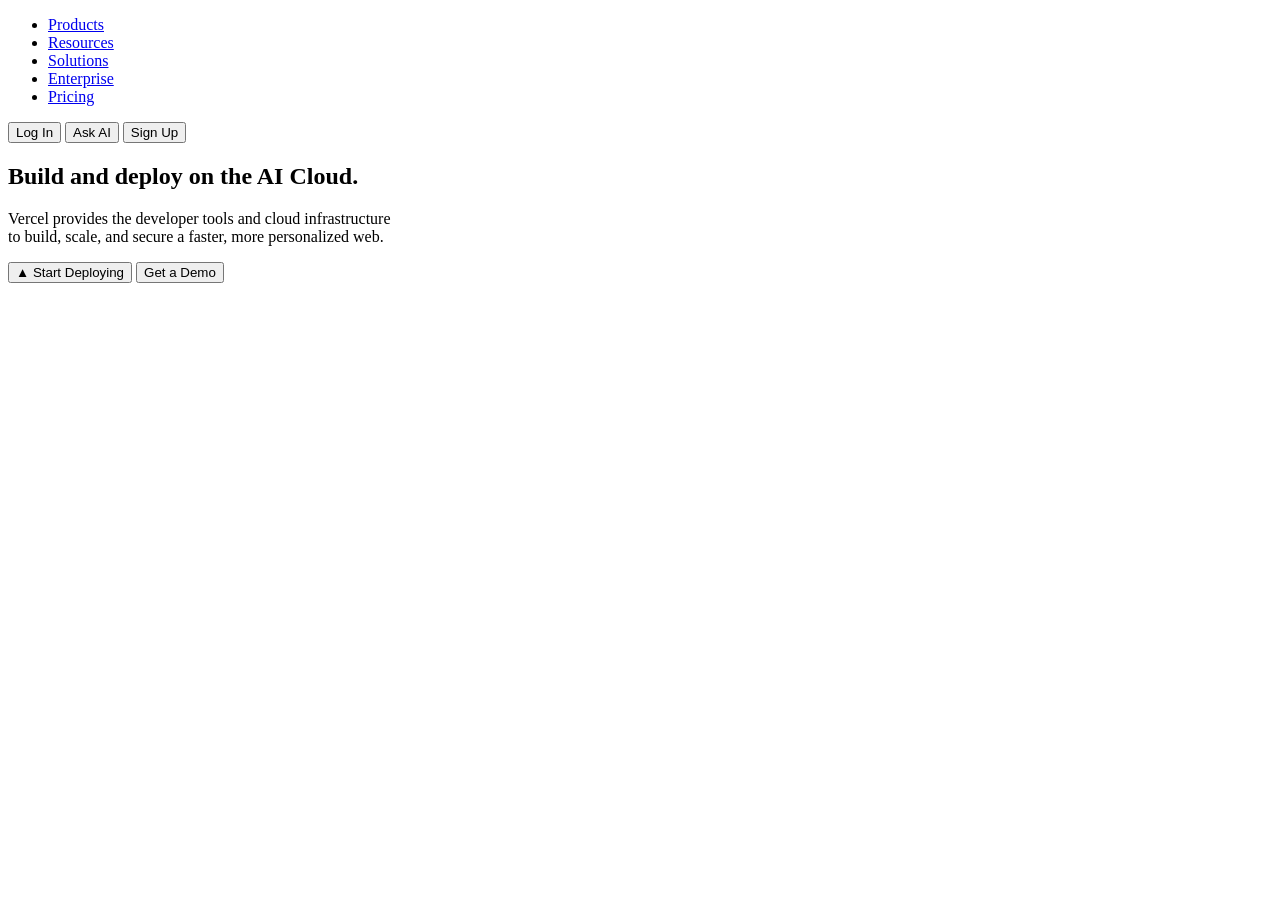
==== index.html @ af770a02 "Update and rename L.html to index.html" ====
<!DOCTYPE html>
<html lang="en">
<head>
  <meta charset="UTF-8">
  <meta name="viewport" content="width=device-width, initial-scale=1.0">
  <title>Vercel - Build and deploy on the AI Cloud</title>
  <link rel="stylesheet" href="Vercel/style.css">
</head>
<body>
  <!-- Navigation Bar -->
  <nav class="navbar">
    <div class="navbar-container">
      <div class="navbar-logo">
      </div>
      
      <ul class="navbar-menu">
        <li><a href="#products">Products</a></li>
        <li><a href="#resources">Resources</a></li>
        <li><a href="#solutions">Solutions</a></li>
        <li><a href="#enterprise">Enterprise</a></li>
        <li><a href="#pricing">Pricing</a></li>
      </ul>
      
      <div class="navbar-buttons">
        <button class="btn-login">Log In</button>
        <button class="btn-secondary">Ask AI</button>
        <button class="btn-signup">Sign Up</button>
      </div>
    </div>
  </nav>

  <!-- Hero Section -->
  <section class="hero">
    <div class="hero-content">
      <h1 class="hero-title">Build and deploy on the AI Cloud.</h1>
      <p class="hero-description">
        Vercel provides the developer tools and cloud infrastructure<br>
        to build, scale, and secure a faster, more personalized web.
      </p>
      
      <div class="hero-buttons">
        <button class="btn-primary">
          <span class="triangle-icon">▲</span>
          Start Deploying
        </button>
        <button class="btn-secondary-dark">Get a Demo</button>
      </div>
    </div>

    <!-- Gradient Background Element -->
    <div class="gradient-pyramid"></div>
  </section>

</body>
</html>
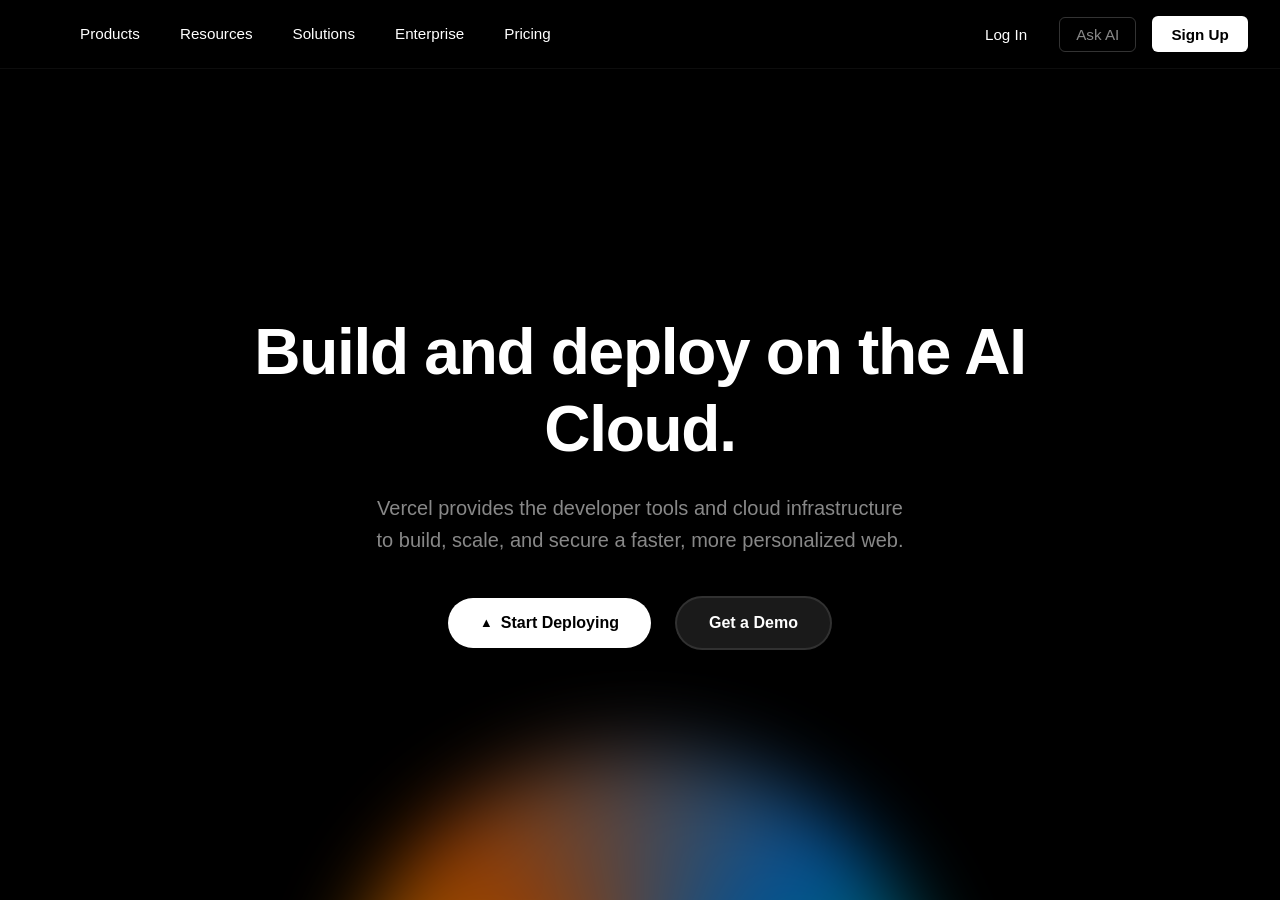
==== commit fe15d0cc: "Fix HTML encoding and update stylesheet link" ====
--- a/index.html
+++ b/index.html
@@ -4,7 +4,7 @@
   <meta charset="UTF-8">
   <meta name="viewport" content="width=device-width, initial-scale=1.0">
   <title>Vercel - Build and deploy on the AI Cloud</title>
-  <link rel="stylesheet" href="Vercel/style.css">
+  <link rel="stylesheet" href="style.css">
 </head>
 <body>
   <!-- Navigation Bar -->
--- a/style.css
+++ b/style.css
@@ -0,0 +1,284 @@
+/* Global Styles */
+* {
+  margin: 0;
+  padding: 0;
+  box-sizing: border-box;
+}
+
+body {
+  background-color: #000000;
+  color: #ffffff;
+  font-family: -apple-system, BlinkMacSystemFont, 'Segoe UI', 'Roboto', 'Oxygen', 'Ubuntu', 'Cantarell', sans-serif;
+  overflow-x: hidden;
+}
+
+/* Navigation Bar */
+.navbar {
+  position: fixed;
+  top: 0;
+  width: 100%;
+  background-color: rgba(0, 0, 0, 0.8);
+  backdrop-filter: blur(10px);
+  border-bottom: 1px solid rgba(255, 255, 255, 0.05);
+  z-index: 1000;
+  padding: 1rem 2rem;
+}
+
+.navbar-container {
+  max-width: 1400px;
+  margin: 0 auto;
+  display: flex;
+  align-items: center;
+  justify-content: space-between;
+}
+
+.navbar-logo {
+  display: flex;
+  align-items: center;
+  gap: 0.5rem;
+  font-size: 1.5rem;
+  font-weight: 700;
+  cursor: pointer;
+}
+
+.logo-triangle {
+  font-size: 1.2rem;
+}
+
+.logo-text {
+  letter-spacing: 0.5px;
+}
+
+.navbar-menu {
+  display: flex;
+  list-style: none;
+  gap: 2.5rem;
+  flex: 1;
+  margin: 0 3rem;
+}
+
+.navbar-menu a {
+  color: #ffffff;
+  text-decoration: none;
+  font-size: 0.95rem;
+  transition: color 200ms ease;
+}
+
+.navbar-menu a:hover {
+  color: #888888;
+}
+
+.navbar-buttons {
+  display: flex;
+  gap: 1rem;
+  align-items: center;
+}
+
+.btn-login {
+  background: transparent;
+  border: none;
+  color: #ffffff;
+  cursor: pointer;
+  font-size: 0.95rem;
+  padding: 0.5rem 1rem;
+  transition: color 200ms ease;
+}
+
+.btn-login:hover {
+  color: #888888;
+}
+
+.btn-secondary {
+  background: transparent;
+  border: 1px solid rgba(255, 255, 255, 0.2);
+  color: #888888;
+  border-radius: 6px;
+  padding: 0.5rem 1rem;
+  font-size: 0.95rem;
+  cursor: pointer;
+  transition: all 200ms ease;
+}
+
+.btn-secondary:hover {
+  border-color: rgba(255, 255, 255, 0.4);
+  color: #ffffff;
+}
+
+.btn-signup {
+  background-color: #ffffff;
+  color: #000000;
+  border: none;
+  border-radius: 6px;
+  padding: 0.6rem 1.2rem;
+  font-size: 0.95rem;
+  font-weight: 600;
+  cursor: pointer;
+  transition: all 200ms ease;
+}
+
+.btn-signup:hover {
+  background-color: #f2f2f2;
+  transform: translateY(-2px);
+  box-shadow: 0 6px 14px rgba(0, 0, 0, 0.3);
+}
+
+/* Hero Section */
+.hero {
+  min-height: 100vh;
+  display: flex;
+  flex-direction: column;
+  align-items: center;
+  justify-content: center;
+  padding: 6rem 2rem 2rem;
+  position: relative;
+  overflow: hidden;
+}
+
+.hero-content {
+  text-align: center;
+  z-index: 10;
+  max-width: 900px;
+}
+
+.hero-title {
+  font-size: 4rem;
+  font-weight: 700;
+  line-height: 1.2;
+  margin-bottom: 1.5rem;
+  letter-spacing: -0.02em;
+}
+
+.hero-description {
+  font-size: 1.25rem;
+  color: #888888;
+  line-height: 1.6;
+  margin-bottom: 2.5rem;
+  font-weight: 400;
+}
+
+.hero-buttons {
+  display: flex;
+  gap: 1.5rem;
+  justify-content: center;
+  align-items: center;
+}
+
+.btn-primary {
+  background-color: #ffffff;
+  color: #000000;
+  border: none;
+  border-radius: 50px;
+  padding: 1rem 2rem;
+  font-size: 1rem;
+  font-weight: 600;
+  cursor: pointer;
+  display: flex;
+  align-items: center;
+  gap: 0.5rem;
+  transition: all 200ms ease;
+  box-shadow: 0 4px 14px rgba(0, 0, 0, 0.3);
+}
+
+.btn-primary:hover {
+  background-color: #f2f2f2;
+  transform: translateY(-3px);
+  box-shadow: 0 8px 20px rgba(0, 0, 0, 0.4);
+}
+
+.btn-primary:active {
+  transform: translateY(-1px);
+}
+
+.triangle-icon {
+  font-size: 0.8rem;
+}
+
+.btn-secondary-dark {
+  background-color: #1a1a1a;
+  color: #ffffff;
+  border: 2px solid rgba(255, 255, 255, 0.1);
+  border-radius: 50px;
+  padding: 1rem 2rem;
+  font-size: 1rem;
+  font-weight: 600;
+  cursor: pointer;
+  transition: all 200ms ease;
+}
+
+.btn-secondary-dark:hover {
+  background-color: #2a2a2a;
+  border-color: rgba(255, 255, 255, 0.2);
+  transform: translateY(-3px);
+  box-shadow: 0 8px 20px rgba(0, 0, 0, 0.4);
+}
+
+.btn-secondary-dark:active {
+  transform: translateY(-1px);
+}
+
+/* Gradient Pyramid Background */
+.gradient-pyramid {
+  position: absolute;
+  bottom: -50%;
+  left: 50%;
+  transform: translateX(-50%);
+  width: 600px;
+  height: 600px;
+  background: conic-gradient(
+    from 45deg,
+    #0088ff 0deg,
+    #00ff00 90deg,
+    #ffff00 180deg,
+    #ff6600 270deg,
+    #0088ff 360deg
+  );
+  border-radius: 50%;
+  filter: blur(40px);
+  opacity: 0.6;
+  z-index: 1;
+}
+
+/* Pyramid lines effect using clip-path */
+.gradient-pyramid::before {
+  content: '';
+  position: absolute;
+  bottom: 0;
+  left: 50%;
+  transform: translateX(-50%);
+  width: 0;
+  height: 0;
+  border-left: 120px solid transparent;
+  border-right: 120px solid transparent;
+  border-bottom: 300px solid rgba(255, 255, 255, 0.05);
+  filter: blur(1px);
+}
+
+/* Responsive Design */
+@media (max-width: 768px) {
+  .navbar-menu {
+    gap: 1.5rem;
+    margin: 0 1.5rem;
+  }
+
+  .navbar-buttons {
+    gap: 0.5rem;
+  }
+
+  .hero-title {
+    font-size: 2.5rem;
+  }
+
+  .hero-description {
+    font-size: 1rem;
+  }
+
+  .hero-buttons {
+    flex-direction: column;
+    gap: 1rem;
+  }
+
+  .btn-primary,
+  .btn-secondary-dark {
+    width: 100%;
+  }
+} 
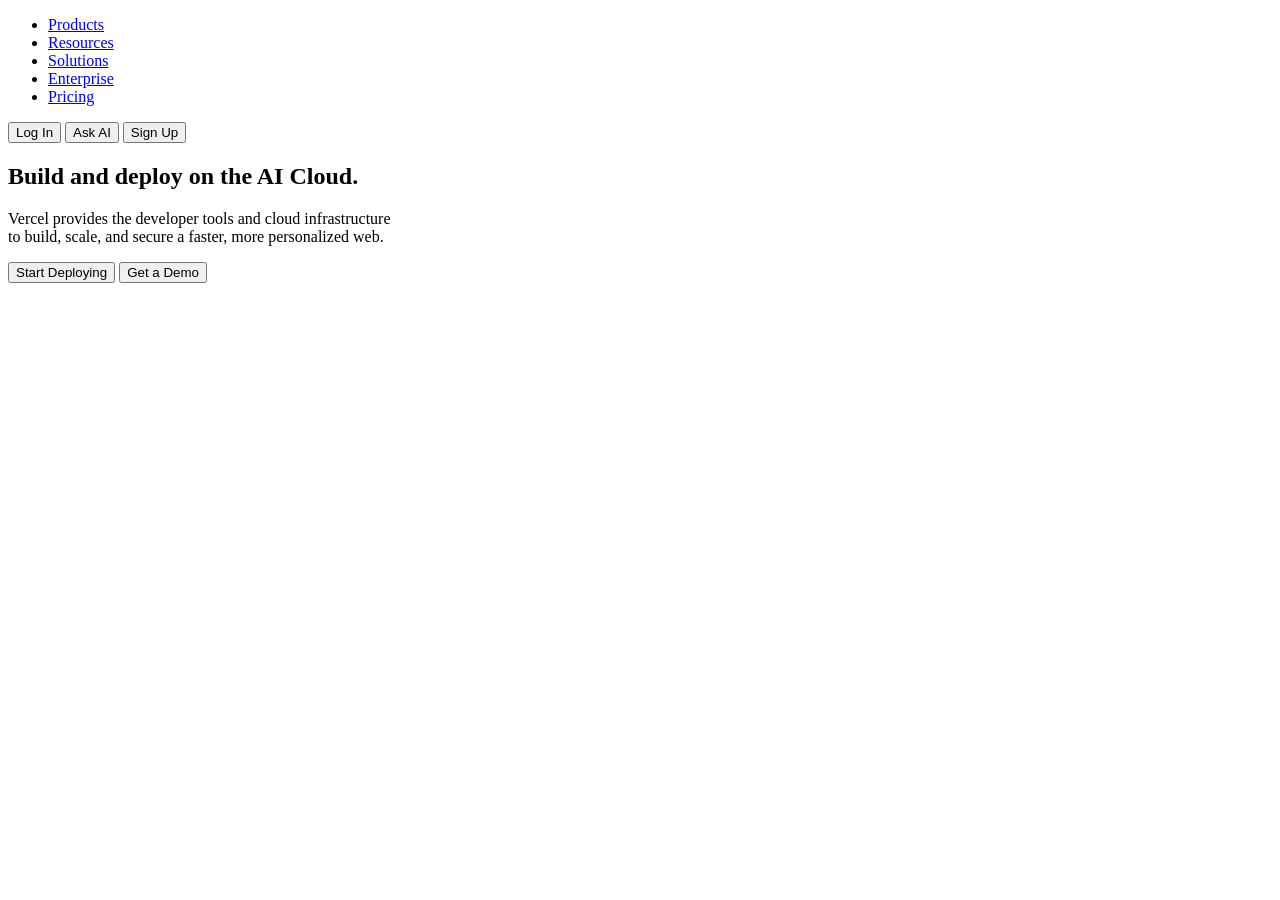
==== commit 7802b8ec: "Fix HTML formatting and remove unnecessary characters" ====
--- a/index.html
+++ b/index.html
@@ -40,7 +40,6 @@
       
       <div class="hero-buttons">
         <button class="btn-primary">
-          <span class="triangle-icon">▲</span>
           Start Deploying
         </button>
         <button class="btn-secondary-dark">Get a Demo</button>
--- a/style.css
+++ b/style.css
@@ -1,284 +1,55 @@
-/* Global Styles */
-* {
-  margin: 0;
-  padding: 0;
-  box-sizing: border-box;
-}
+<!DOCTYPE html>
+<html lang="en">
+<head>
+  <meta charset="UTF-8">
+  <meta name="viewport" content="width=device-width, initial-scale=1.0">
+  <title>Vercel - Build and deploy on the AI Cloud</title>
+  <link rel="stylesheet" href="style.css">
+</head>
+<body>
+  <!-- Navigation Bar -->
+  <nav class="navbar">
+    <div class="navbar-container">
+      <div class="navbar-logo">
+      </div>
+      
+      <ul class="navbar-menu">
+        <li><a href="#products">Products</a></li>
+        <li><a href="#resources">Resources</a></li>
+        <li><a href="#solutions">Solutions</a></li>
+        <li><a href="#enterprise">Enterprise</a></li>
+        <li><a href="#pricing">Pricing</a></li>
+      </ul>
+      
+      <div class="navbar-buttons">
+        <button class="btn-login">Log In</button>
+        <button class="btn-secondary">Ask AI</button>
+        <button class="btn-signup">Sign Up</button>
+      </div>
+    </div>
+  </nav>
 
-body {
-  background-color: #000000;
-  color: #ffffff;
-  font-family: -apple-system, BlinkMacSystemFont, 'Segoe UI', 'Roboto', 'Oxygen', 'Ubuntu', 'Cantarell', sans-serif;
-  overflow-x: hidden;
-}
+  <!-- Hero Section -->
+  <section class="hero">
+    <div class="hero-content">
+      <h1 class="hero-title">Build and deploy on the AI Cloud.</h1>
+      <p class="hero-description">
+        Vercel provides the developer tools and cloud infrastructure<br>
+        to build, scale, and secure a faster, more personalized web.
+      </p>
+      
+      <div class="hero-buttons">
+        <button class="btn-primary">
+          <span class="triangle-icon">▲</span>
+          Start Deploying
+        </button>
+        <button class="btn-secondary-dark">Get a Demo</button>
+      </div>
+    </div>
 
-/* Navigation Bar */
-.navbar {
-  position: fixed;
-  top: 0;
-  width: 100%;
-  background-color: rgba(0, 0, 0, 0.8);
-  backdrop-filter: blur(10px);
-  border-bottom: 1px solid rgba(255, 255, 255, 0.05);
-  z-index: 1000;
-  padding: 1rem 2rem;
-}
+    <!-- Gradient Background Element -->
+    <div class="gradient-pyramid"></div>
+  </section>
 
-.navbar-container {
-  max-width: 1400px;
-  margin: 0 auto;
-  display: flex;
-  align-items: center;
-  justify-content: space-between;
-}
-
-.navbar-logo {
-  display: flex;
-  align-items: center;
-  gap: 0.5rem;
-  font-size: 1.5rem;
-  font-weight: 700;
-  cursor: pointer;
-}
-
-.logo-triangle {
-  font-size: 1.2rem;
-}
-
-.logo-text {
-  letter-spacing: 0.5px;
-}
-
-.navbar-menu {
-  display: flex;
-  list-style: none;
-  gap: 2.5rem;
-  flex: 1;
-  margin: 0 3rem;
-}
-
-.navbar-menu a {
-  color: #ffffff;
-  text-decoration: none;
-  font-size: 0.95rem;
-  transition: color 200ms ease;
-}
-
-.navbar-menu a:hover {
-  color: #888888;
-}
-
-.navbar-buttons {
-  display: flex;
-  gap: 1rem;
-  align-items: center;
-}
-
-.btn-login {
-  background: transparent;
-  border: none;
-  color: #ffffff;
-  cursor: pointer;
-  font-size: 0.95rem;
-  padding: 0.5rem 1rem;
-  transition: color 200ms ease;
-}
-
-.btn-login:hover {
-  color: #888888;
-}
-
-.btn-secondary {
-  background: transparent;
-  border: 1px solid rgba(255, 255, 255, 0.2);
-  color: #888888;
-  border-radius: 6px;
-  padding: 0.5rem 1rem;
-  font-size: 0.95rem;
-  cursor: pointer;
-  transition: all 200ms ease;
-}
-
-.btn-secondary:hover {
-  border-color: rgba(255, 255, 255, 0.4);
-  color: #ffffff;
-}
-
-.btn-signup {
-  background-color: #ffffff;
-  color: #000000;
-  border: none;
-  border-radius: 6px;
-  padding: 0.6rem 1.2rem;
-  font-size: 0.95rem;
-  font-weight: 600;
-  cursor: pointer;
-  transition: all 200ms ease;
-}
-
-.btn-signup:hover {
-  background-color: #f2f2f2;
-  transform: translateY(-2px);
-  box-shadow: 0 6px 14px rgba(0, 0, 0, 0.3);
-}
-
-/* Hero Section */
-.hero {
-  min-height: 100vh;
-  display: flex;
-  flex-direction: column;
-  align-items: center;
-  justify-content: center;
-  padding: 6rem 2rem 2rem;
-  position: relative;
-  overflow: hidden;
-}
-
-.hero-content {
-  text-align: center;
-  z-index: 10;
-  max-width: 900px;
-}
-
-.hero-title {
-  font-size: 4rem;
-  font-weight: 700;
-  line-height: 1.2;
-  margin-bottom: 1.5rem;
-  letter-spacing: -0.02em;
-}
-
-.hero-description {
-  font-size: 1.25rem;
-  color: #888888;
-  line-height: 1.6;
-  margin-bottom: 2.5rem;
-  font-weight: 400;
-}
-
-.hero-buttons {
-  display: flex;
-  gap: 1.5rem;
-  justify-content: center;
-  align-items: center;
-}
-
-.btn-primary {
-  background-color: #ffffff;
-  color: #000000;
-  border: none;
-  border-radius: 50px;
-  padding: 1rem 2rem;
-  font-size: 1rem;
-  font-weight: 600;
-  cursor: pointer;
-  display: flex;
-  align-items: center;
-  gap: 0.5rem;
-  transition: all 200ms ease;
-  box-shadow: 0 4px 14px rgba(0, 0, 0, 0.3);
-}
-
-.btn-primary:hover {
-  background-color: #f2f2f2;
-  transform: translateY(-3px);
-  box-shadow: 0 8px 20px rgba(0, 0, 0, 0.4);
-}
-
-.btn-primary:active {
-  transform: translateY(-1px);
-}
-
-.triangle-icon {
-  font-size: 0.8rem;
-}
-
-.btn-secondary-dark {
-  background-color: #1a1a1a;
-  color: #ffffff;
-  border: 2px solid rgba(255, 255, 255, 0.1);
-  border-radius: 50px;
-  padding: 1rem 2rem;
-  font-size: 1rem;
-  font-weight: 600;
-  cursor: pointer;
-  transition: all 200ms ease;
-}
-
-.btn-secondary-dark:hover {
-  background-color: #2a2a2a;
-  border-color: rgba(255, 255, 255, 0.2);
-  transform: translateY(-3px);
-  box-shadow: 0 8px 20px rgba(0, 0, 0, 0.4);
-}
-
-.btn-secondary-dark:active {
-  transform: translateY(-1px);
-}
-
-/* Gradient Pyramid Background */
-.gradient-pyramid {
-  position: absolute;
-  bottom: -50%;
-  left: 50%;
-  transform: translateX(-50%);
-  width: 600px;
-  height: 600px;
-  background: conic-gradient(
-    from 45deg,
-    #0088ff 0deg,
-    #00ff00 90deg,
-    #ffff00 180deg,
-    #ff6600 270deg,
-    #0088ff 360deg
-  );
-  border-radius: 50%;
-  filter: blur(40px);
-  opacity: 0.6;
-  z-index: 1;
-}
-
-/* Pyramid lines effect using clip-path */
-.gradient-pyramid::before {
-  content: '';
-  position: absolute;
-  bottom: 0;
-  left: 50%;
-  transform: translateX(-50%);
-  width: 0;
-  height: 0;
-  border-left: 120px solid transparent;
-  border-right: 120px solid transparent;
-  border-bottom: 300px solid rgba(255, 255, 255, 0.05);
-  filter: blur(1px);
-}
-
-/* Responsive Design */
-@media (max-width: 768px) {
-  .navbar-menu {
-    gap: 1.5rem;
-    margin: 0 1.5rem;
-  }
-
-  .navbar-buttons {
-    gap: 0.5rem;
-  }
-
-  .hero-title {
-    font-size: 2.5rem;
-  }
-
-  .hero-description {
-    font-size: 1rem;
-  }
-
-  .hero-buttons {
-    flex-direction: column;
-    gap: 1rem;
-  }
-
-  .btn-primary,
-  .btn-secondary-dark {
-    width: 100%;
-  }
-} +</body>
+</html>
